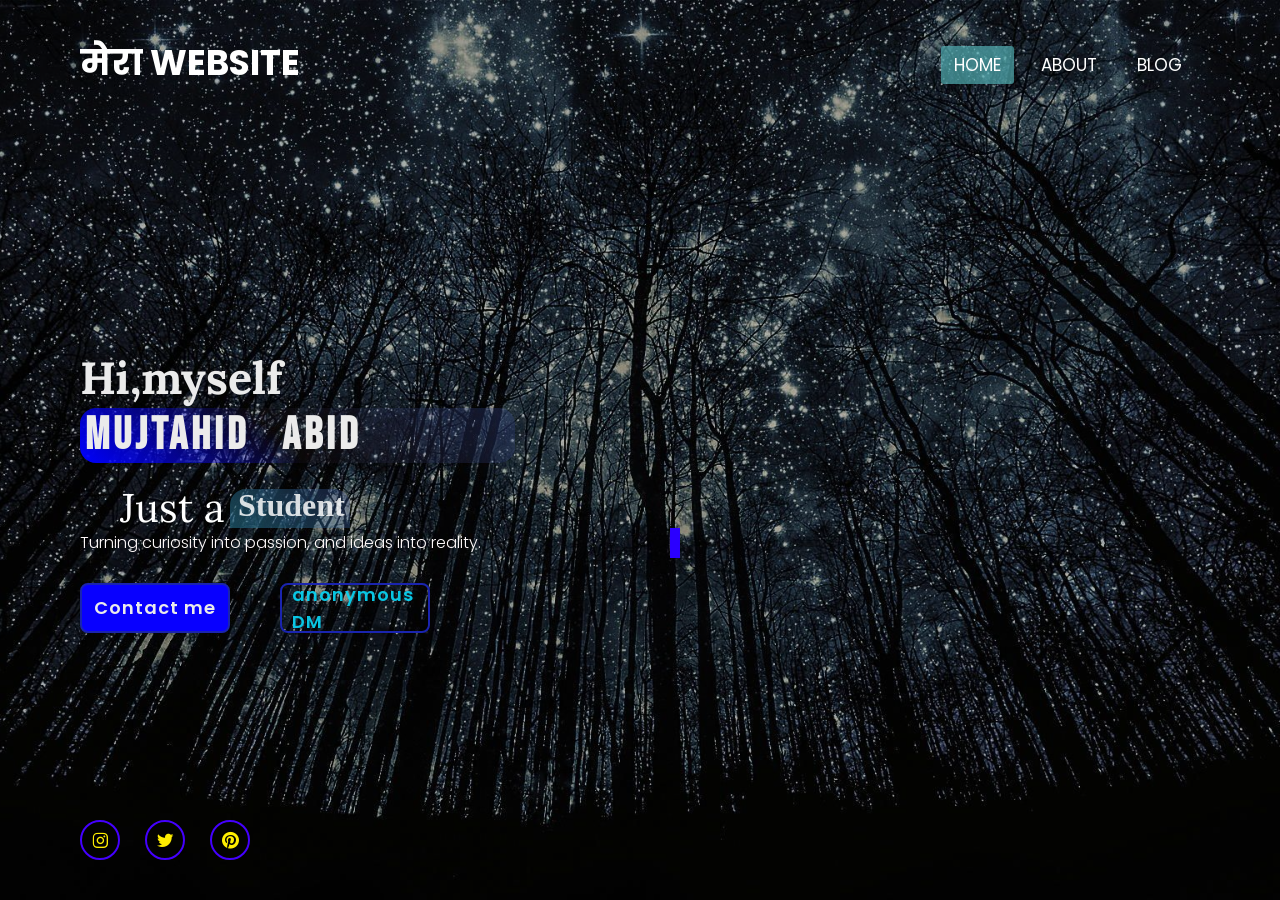
==== index.html @ 0ba09a72 "Add files via upload" ====
<!DOCTYPE html>
<html lang="en">
<head>
    <meta charset="UTF-8">
    <meta name="viewport" content="width=device-width, initial-scale=1.0">
    <title>abid's website</title>
    <link rel="icon" href="IMG_20221218_133611.png" type="image/x-icon">
    <!-- Custom CSS Link -->
    <link rel="stylesheet" href="style.css">
    <!-- Font Awesome Icon link -->
    <link rel="stylesheet" href="https://cdnjs.cloudflare.com/ajax/libs/font-awesome/4.7.0/css/font-awesome.min.css">
    <!-- Social Icon Link -->
    <link href='https://unpkg.com/boxicons@2.1.4/css/boxicons.min.css' rel='stylesheet'>
    <link href="https://fonts.googleapis.com/css2?family=Bebas+Neue&family=Lora:ital,wght@0,400..700;1,400..700&display=swap" rel="stylesheet">

</head>
<body>
    
    <video class="video-bg" autoplay muted loop playsinline>
    <source src="video-bg.mp4" type="video/mp4">
</video>

  <div id="preloader"></div>

    <header class="header-sec">
        <nav>
            <input type="checkbox" id="check">
            <label for="check" class="checkbtn">
                <i class="fa fa-bars"></i>
            </label>
            <label class="logo">मेरा  WEBSITE</label>
            <ul>
                <li><a class="active" href="#">Home</a></li>
                <li><a href="about.html">About</a></li>
                <li><a href="https://mujtahidabid01.blogspot.com/">BLOG</a></li>
                
            </ul>
        </nav>
    </header>
    
    <section class="hero">
        <div class="hero-content">
            <h1 style="font-family: Lora, serif;">Hi,myself   <br><h4>MUJTAHID &nbsp; ABID</h4>
            <br></h1>
            <h2>
                <span style="font-family: Lora, serif;">Just a</span>
                <div class="message">
                  <div class="word1">Student</div>
                  <br>
                  <div class="word2">Learner</div>
                  <br>
                  <div class="word3">Hustler</div>
                <br>
              </h2>
            <p>Turning curiosity into passion, and ideas into reality.
                
            </p><br>
            <div class="btn-box">
                <a href="contact/contact.html">Contact me</a>
                <a href="https://www.confessout.com/mujtahidabid                ">anonymous DM</a>
                
            </div>
        </div>
        <div>
           
        </div>
        <div class="social-icon">
            <a href="https://www.instagram.com/mujtahidabid/"><i class='bx bxl-instagram' ></i></a>
            <a href="https://x.com/mujtahidabid02"><i class='bx bxl-twitter' ></i></a>
            <a href="https://www.cosmos.so/mujtahidabid"><i class="bx bxl-pinterest"></i></a>
        </div>
    </section>


          
    <script>
        var loader = document.getElementById("preloader");
        window.addEventListener("load", function(){
            loader.style.display = "none";
        })
    </script>


</body>
</html>
---- style.css ----
@import url('https://fonts.googleapis.com/css2?family=Poppins:wght@400;500;600;700&display=swap');
@import url('https://fonts.maateen.me/charu-chandan-3d/font.css');
@import url('https://fonts.maateen.me/charu-chandan-hard-stroke/font.css');
@import url('https://fonts.googleapis.com/css2?family=Playfair+Display:ital,wght@0,400..900;1,400..900&display=swap');
@import url('https://fonts.cdnfonts.com/css/hanson');
@import url('https://fonts.googleapis.com/css2?family=Bebas+Neue&display=swap');
* {
    margin: 0;
    padding: 0;
    box-sizing: border-box;
    font-family: "Poppins", sans-serif;
}
.header-sec{
    position: fixed;
    top: 0;
    left: 0;
    width: 100%;
    padding: 20px 80px;
    background-color: transparent;
    display: flex;
    justify-content: space-between;
    align-items: center;
    overflow-x: hidden;
    z-index: 100;
}
nav{
    background: transparent;
    height: 90px;
    width: 100%;
  }
  label.logo{
    color: white;
    font-size: 35px;
    line-height: 86px;
    font-weight: bold;

  }
  .logo span{
    color: #0008ff;
  }
  nav ul{
    float: right;
  }
  nav ul li{
    display: inline-block;
    line-height: 80px;
    margin: 5px;
  }
  nav ul li a{
    text-decoration: none;
    list-style: none;
    color: white;
    font-size: 17px;
    padding: 7px 13px;
    border-radius: 3px;
    text-transform: uppercase;
  }
  a.active,a:hover{
    background: #56b5baab;
    transition: .5s;
  }
  .checkbtn{
    font-size: 30px;
    color: #0031f7;
    float: right;
    line-height: 80px;
    margin-right: 40px;
    cursor: pointer;
    display: none;
  }
  .time {
      width: 100%;
      font-size: 1rem;
      letter-spacing: 10px;
      font-family: monospace;
      border-right: 5px solid;
      width: 100%;
      white-space: nowrap;
      overflow: hidden;
      animation: 
                typing 2s steps(16),
                cursor 0.40s step-end infinite alternate ;

      
  }
  @keyframes cursor{
      50%{ border-color: transparent;}
  }
  @keyframes typing{
      from{ width:0}
  }
  #check{
    display: none;
  }
  @media screen and (max-width: 952px){
    .header-sec{
        padding: 0 40px;
    }
    label.logo{
      font-size: 26px;
    }
    nav ul li a{
      font-size: 20px;
    }
  }
  @media screen and (max-width: 858px) {
    .checkbtn{
      display: block;
      font-size: 26px;
      margin-top: 5px;
    }
    ul{
      position: fixed;
      width: 100%;
      height: 100vh;
      background: radial-gradient(circle at center, rgba(32, 51, 158, 0.686), rgb(0, 128, 135), rgb(2, 0, 114));;
      top: 80px;
      left: -100%;
      text-align: center;
      transition: all .5s;
    }
    nav ul li{
      display: block;
      margin: 50px 0;
      line-height: 10px;
    }
    nav ul li a{
      font-size: 20px;
    }
    a:hover,a.active{
      background: none;
      color: #00dfa4;
    }
    #check:checked ~ ul{
      left:0;
    }
  }
  .hero{
    background-color: #0000004c;
    background-image: url(mainpage.jpg);
    background-position: center;
    background-repeat: no-repeat;
    background-size: cover;
    background-blend-mode: color;
    height: 100vh;
    display: flex;
    align-items: center;
    padding: 0 80px;
  }
  .hero-content{
    width: 600px;
  }
  .hero-content h1{
    color: #ebebeb;
    font-size: 45px;
    font-weight: 700;
    line-height: 60px;
    padding-top: 80px;
    position:inherit;
                                                
  }
  .hero-content h4{
    color: #ebebeb;
    font-size: 45px;
    font-weight: 600;
    padding-left: 5px;
    letter-spacing: 4px;
    width: 72.5%;
    background : linear-gradient(43deg, blue 0%, rgba(205, 137, 137, 0.036) 46%, rgba(51, 67, 135, 0.352) 100% ) ;
    border-radius: 1rem;
    font-family: "Bebas Neue", sans-serif;
    
                                                
   
  }
  .hero-content h2 {
    color: #ffffff;
    font-family: 'Times New Roman', Times, serif;
    font-size: 2rem;
    font-weight: 100;
    line-height: 1 ;
    white-space: nowrap;
    overflow: hidden;
    position: relative;
    width: 340px;
    
    
  }
  
  .hero-content h2 span {
    font-size: 40px;
    margin-left: 40px;
  }
  
  .message {
    background : linear-gradient(43deg, rgb(42, 42, 231) 0%, rgba(48, 164, 189, 0.462) 46%, rgba(51, 67, 135, 0.352) 100% ) ;
    color: #ffffffd4;
    display: Block;
    font-weight: 900;
    overflow: hidden;
    position: absolute;
    padding-left: 0.5rem;
    top: 0.1rem;
    left: 150px;
    animation: openclose 4s ease-in-out infinite alternate;
    border-radius: 1rem;
  }
  
  .word1, .word2, .word3{
  font-family: cursive;
  padding-bottom: 10px;
  
}

@keyframes openclose {
  0% {
    top: 0.2rem;
    width: 0;
  }
  5% {
    width: 0;
    background-color: #0031f771;
  }
  15% {
    width: 230px;
  }
  30% {
    top: 0.2rem;
    width: 230px;
  }
  33% {
    top: 0.2rem;
    background-color: rgba(137, 43, 226, 0.566);
    width: 0;
  }
  35% {
    top: 0.2rem;
    width: 0;
  }
  38% {
    top: -4.5rem;
    width: 0;
  }
  48% {
    top: -4.5rem; 
    background-color: rgba(210, 59, 109, 0.547);
    width: 190px;
  }
  62% {
    top: -4.5rem;
    width: 190px;
  }
  66% {
    top: -4.5rem;
    width: 0;
    text-indent: 0;
    background-color: #00dfa486;
  }
  71% {
    top: -9rem;
    width: 0;
    text-indent: 0;
  }
  86% {
    top: -9rem;
    width: 285px;
  }
  95% {
    top: -9rem;
    width: 285px;
    background-color: rgba(102, 51, 153, 0.599);
  }
  100% {
    top: -9rem;
    width: 285px;
    text-indent: 0;
  }
}

 
  .hero-content p{
    color:snow;
    line-height: 30px;
    font-weight: 300;
    border-right: 10px inset #2b00ff;
    width: 100%;
    overflow: hidden;
    animation: 
              typing 5s ,
              cursor 0.30s step-end alternate ;
  }
 
  .btn-box{
    display: flex;
    justify-content: space-between;
    width: 350px;
    height: 50px;
  }
  .btn-box a{
    position: relative;
    display: inline-flex;
    justify-content: center;
    align-items: center;
    width: 150px;
    height: 100%;
    background: #0800ff;
    border: 2px solid #1a24af;
    border-radius: 8px;
    font-size: 18px;
    color: #ebebeb;
    text-decoration: none;
    letter-spacing: 1px;
    font-weight: 600;
    z-index: 1;
    overflow: hidden;
    transition: 0.5s;
    padding: 10px;
  }
  .btn-box a:hover{
    color: #fff;
  }
  .btn-box a:nth-child(2){
    background: transparent;
    color: #09d3f2ed;
  }
  .btn-box a:nth-child(2):hover{
    color: #ebebeb;
  }
  .btn-box a:nth-child(2)::before{
    background: #1a24af;
  }
  .btn-box a::before{
    content: '';
    position: absolute;
    top: 0;
    right: 0;
    width: 0;
    height: 100%;
    background: #000;
    z-index: -1;
    border-radius: 8px;
    transition: 0.5s;
  }
  .btn-box a:hover::before{
    width: 100%;
  }
  .social-icon{
    position: absolute;
    bottom: 40px;
    width: 170px;
    display: flex;
    justify-content: space-between;
}
.social-icon a{
    position: relative;
    display: inline-flex;
    align-items: center;
    justify-content: center;
    color: #ffee00;
    font-size: 20px;
    width: 40px;
    height: 40px;
    background: transparent;
    border: 2px solid #4400ff;
    text-decoration: none;
    border-radius: 50%;
    z-index: 1;
    overflow: hidden;
    transition: 0.5s;
}
.social-icon a:hover{
    color: #ffffff;
}
.social-icon a::before{
    content: '';
    position: absolute;
    top: 0;
    right: 0;
    width: 0;
    height: 100%;
    background-color: #4400ff;
    z-index: -1;
    transition: 0.5s;
}
.social-icon a:hover:before{
width:100%;
}

/*video playback*/

.video-bg {
      position: fixed;
      top: 0;
      left: 0;
      width: 100vw;
      height: 100vh;
      object-fit: cover; /* THIS is the magic */
      z-index: -1;
    }

/* Responsive Code */
@media  screen and (max-width: 952px) {
  .hero{
    padding: 0 40px;
  }
  .hero h1{
    padding: 60px 0 0 0;
  }
}
@media (max-width: 750px){
  .header-sec{
    background-image: url(mainsitesmall.png);
  }
  .hero{
    background-image: url(mainsitesmall.png);
  }
}

#preloader{
  background: #000 url(book.png) no-repeat center center;
  height: 100vh;
  width: 100%;
  position: fixed;
  z-index: 1000;
}
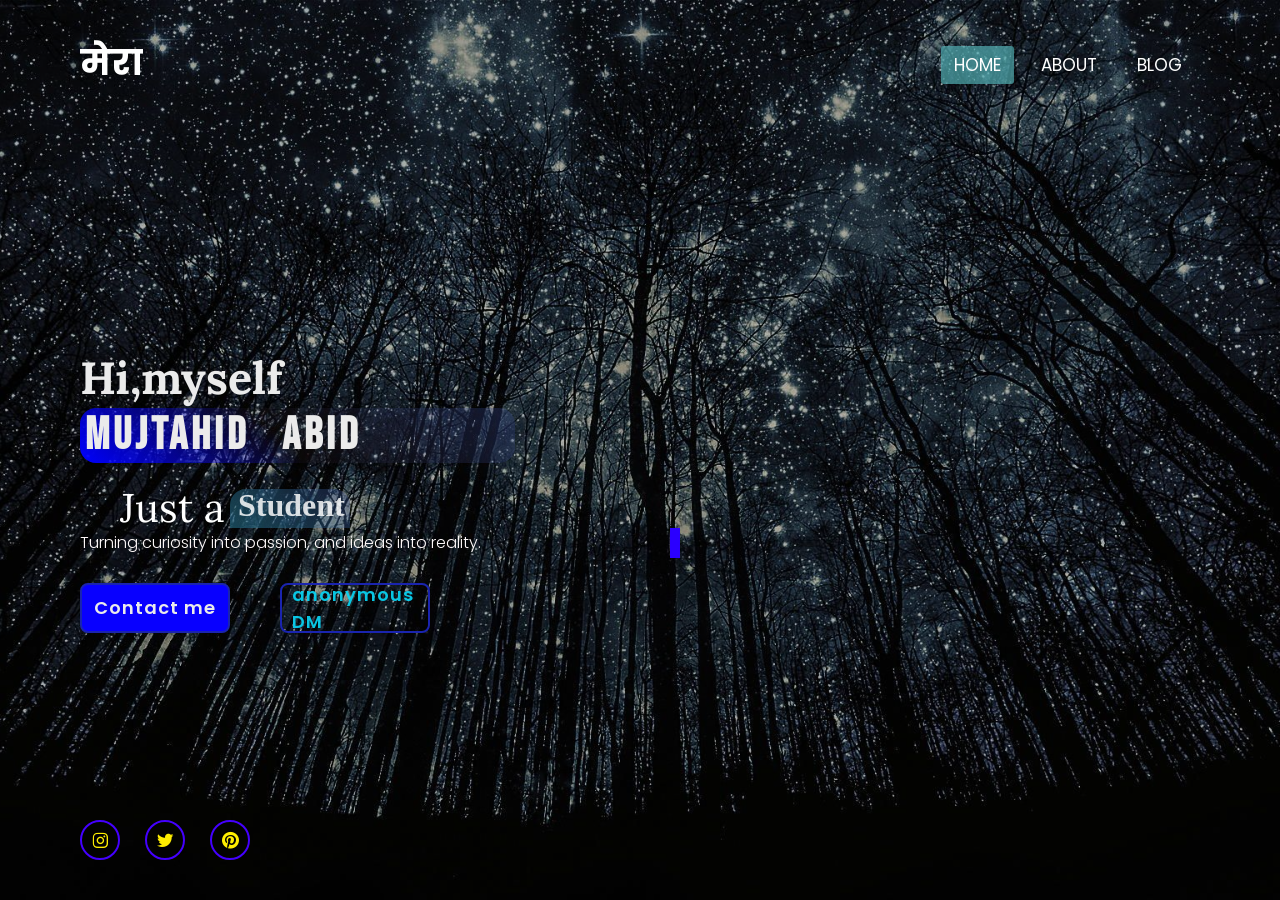
==== commit 8d980d83: "Update index.html" ====
--- a/index.html
+++ b/index.html
@@ -28,7 +28,7 @@
             <label for="check" class="checkbtn">
                 <i class="fa fa-bars"></i>
             </label>
-            <label class="logo">मेरा  WEBSITE</label>
+            <label class="logo">मेरा  </label>
             <ul>
                 <li><a class="active" href="#">Home</a></li>
                 <li><a href="about.html">About</a></li>
@@ -56,7 +56,7 @@
                 
             </p><br>
             <div class="btn-box">
-                <a href="contact/contact.html">Contact me</a>
+                <a href="/contact.html">Contact me</a>
                 <a href="https://www.confessout.com/mujtahidabid                ">anonymous DM</a>
                 
             </div>
@@ -82,4 +82,4 @@
 
 
 </body>
-</html>+</html>
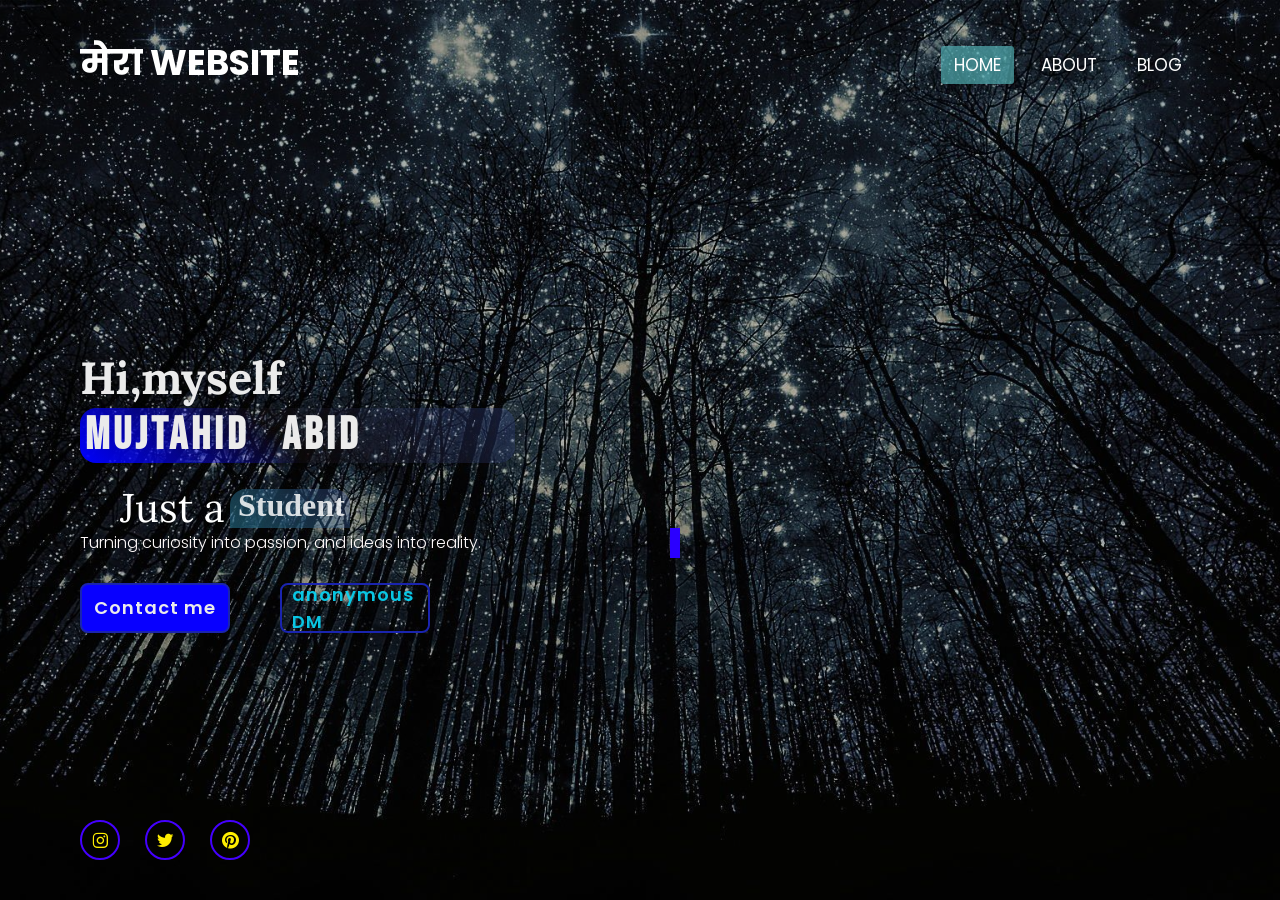
==== commit 47572147: "git add . git commit -m "Update index.html" git push" ====
--- a/index.html
+++ b/index.html
@@ -28,7 +28,7 @@
             <label for="check" class="checkbtn">
                 <i class="fa fa-bars"></i>
             </label>
-            <label class="logo">मेरा  </label>
+            <label class="logo">मेरा  WEBSITE</label>
             <ul>
                 <li><a class="active" href="#">Home</a></li>
                 <li><a href="about.html">About</a></li>
@@ -56,7 +56,7 @@
                 
             </p><br>
             <div class="btn-box">
-                <a href="/contact.html">Contact me</a>
+                <a href="contact.html">Contact me</a>
                 <a href="https://www.confessout.com/mujtahidabid                ">anonymous DM</a>
                 
             </div>
